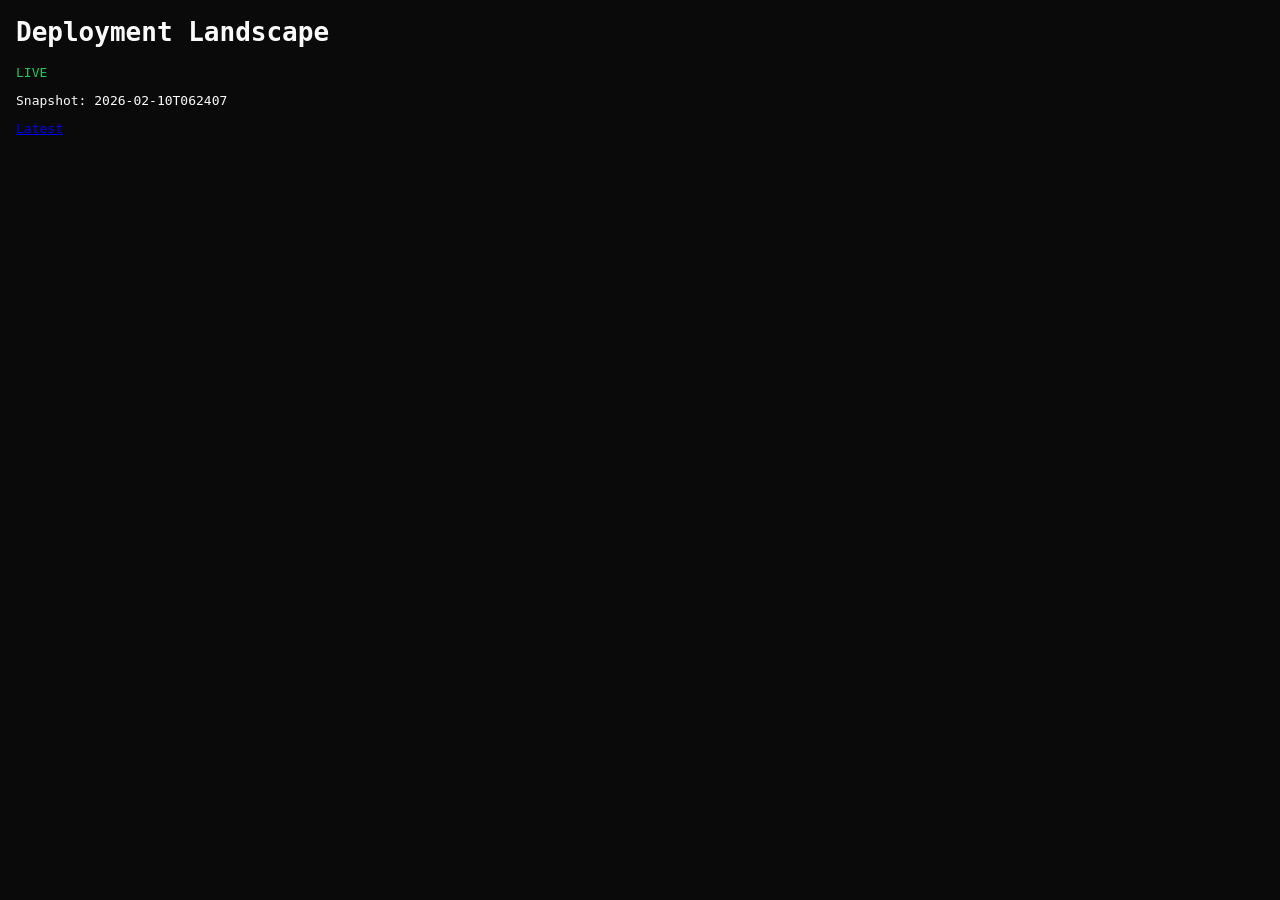
==== .opsera-claritywithai-0209/.deployments/index.html @ d562bbf3 "docs: update deployment landscape for claritywithai-0209 [skip ci]" ====
<!DOCTYPE html>
<html lang="en" data-theme="dark"><head><meta charset="UTF-8"/><title>Landscape - claritywithai-0209</title>
<style>:root{--bg:#0a0a0a;--fg:#fafafa;--border:#333;} body{font-family:monospace;background:var(--bg);color:var(--fg);margin:1rem;} .status{color:#22c55e;}</style></head>
<body><h1>Deployment Landscape</h1><p class="status">LIVE</p><p>Snapshot: 2026-02-10T062407</p><p><a href="landscapes/2026-02-10T062407.md">Latest</a></p></body></html>
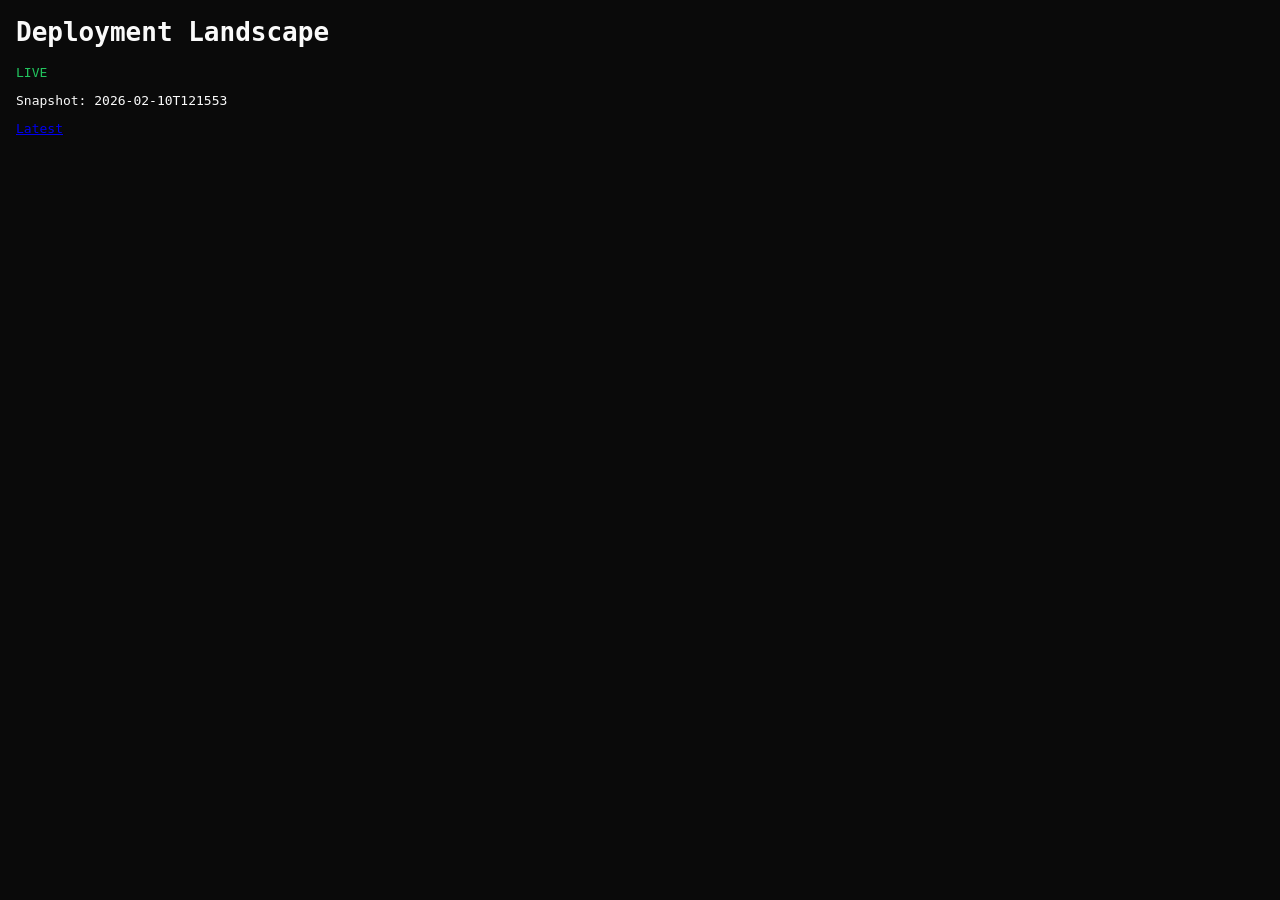
==== commit 40d51ec8: "docs: update deployment landscape for claritywithai-0209 [skip ci]" ====
--- a/.opsera-claritywithai-0209/.deployments/index.html
+++ b/.opsera-claritywithai-0209/.deployments/index.html
@@ -1,4 +1,4 @@
 <!DOCTYPE html>
 <html lang="en" data-theme="dark"><head><meta charset="UTF-8"/><title>Landscape - claritywithai-0209</title>
 <style>:root{--bg:#0a0a0a;--fg:#fafafa;--border:#333;} body{font-family:monospace;background:var(--bg);color:var(--fg);margin:1rem;} .status{color:#22c55e;}</style></head>
-<body><h1>Deployment Landscape</h1><p class="status">LIVE</p><p>Snapshot: 2026-02-10T062407</p><p><a href="landscapes/2026-02-10T062407.md">Latest</a></p></body></html>+<body><h1>Deployment Landscape</h1><p class="status">LIVE</p><p>Snapshot: 2026-02-10T121553</p><p><a href="landscapes/2026-02-10T121553.md">Latest</a></p></body></html>
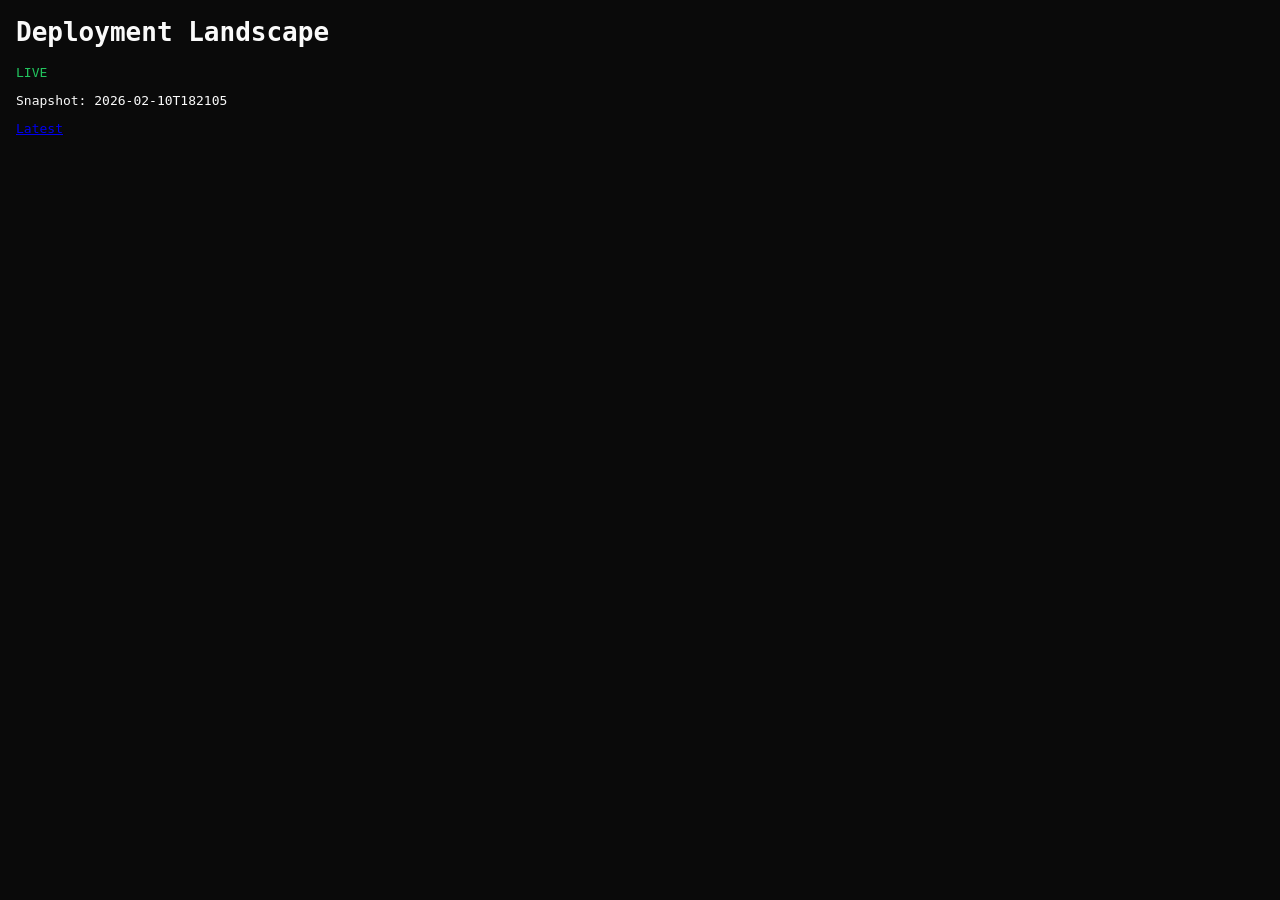
==== commit 411bc942: "docs: update deployment landscape for claritywithai-0209 [skip ci]" ====
--- a/.opsera-claritywithai-0209/.deployments/index.html
+++ b/.opsera-claritywithai-0209/.deployments/index.html
@@ -1,4 +1,4 @@
 <!DOCTYPE html>
 <html lang="en" data-theme="dark"><head><meta charset="UTF-8"/><title>Landscape - claritywithai-0209</title>
 <style>:root{--bg:#0a0a0a;--fg:#fafafa;--border:#333;} body{font-family:monospace;background:var(--bg);color:var(--fg);margin:1rem;} .status{color:#22c55e;}</style></head>
-<body><h1>Deployment Landscape</h1><p class="status">LIVE</p><p>Snapshot: 2026-02-10T121553</p><p><a href="landscapes/2026-02-10T121553.md">Latest</a></p></body></html>+<body><h1>Deployment Landscape</h1><p class="status">LIVE</p><p>Snapshot: 2026-02-10T182105</p><p><a href="landscapes/2026-02-10T182105.md">Latest</a></p></body></html>
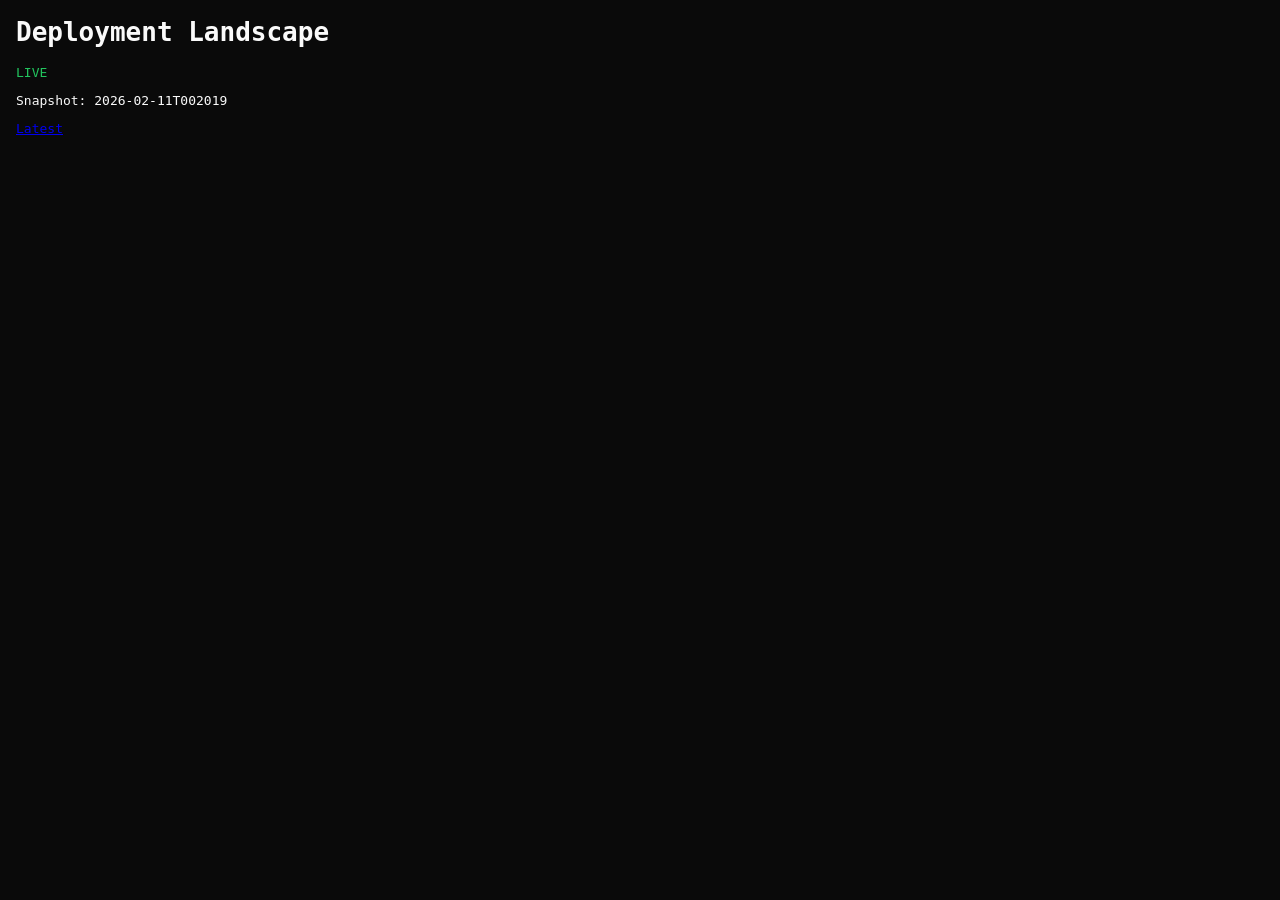
==== commit 29810e31: "docs: update deployment landscape for claritywithai-0209 [skip ci]" ====
--- a/.opsera-claritywithai-0209/.deployments/index.html
+++ b/.opsera-claritywithai-0209/.deployments/index.html
@@ -1,4 +1,4 @@
 <!DOCTYPE html>
 <html lang="en" data-theme="dark"><head><meta charset="UTF-8"/><title>Landscape - claritywithai-0209</title>
 <style>:root{--bg:#0a0a0a;--fg:#fafafa;--border:#333;} body{font-family:monospace;background:var(--bg);color:var(--fg);margin:1rem;} .status{color:#22c55e;}</style></head>
-<body><h1>Deployment Landscape</h1><p class="status">LIVE</p><p>Snapshot: 2026-02-10T182105</p><p><a href="landscapes/2026-02-10T182105.md">Latest</a></p></body></html>+<body><h1>Deployment Landscape</h1><p class="status">LIVE</p><p>Snapshot: 2026-02-11T002019</p><p><a href="landscapes/2026-02-11T002019.md">Latest</a></p></body></html>
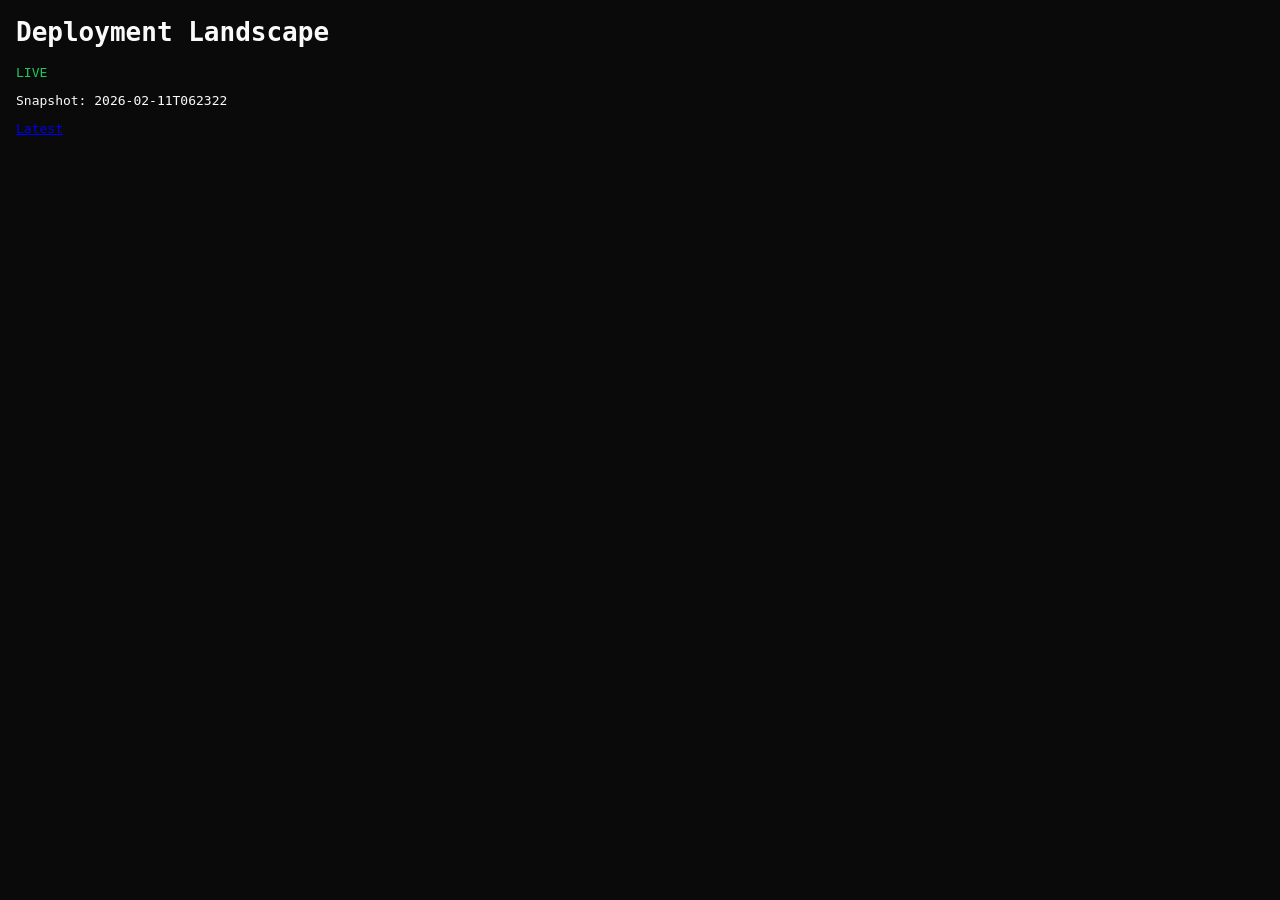
==== commit 2beb8af0: "docs: update deployment landscape for claritywithai-0209 [skip ci]" ====
--- a/.opsera-claritywithai-0209/.deployments/index.html
+++ b/.opsera-claritywithai-0209/.deployments/index.html
@@ -1,4 +1,4 @@
 <!DOCTYPE html>
 <html lang="en" data-theme="dark"><head><meta charset="UTF-8"/><title>Landscape - claritywithai-0209</title>
 <style>:root{--bg:#0a0a0a;--fg:#fafafa;--border:#333;} body{font-family:monospace;background:var(--bg);color:var(--fg);margin:1rem;} .status{color:#22c55e;}</style></head>
-<body><h1>Deployment Landscape</h1><p class="status">LIVE</p><p>Snapshot: 2026-02-11T002019</p><p><a href="landscapes/2026-02-11T002019.md">Latest</a></p></body></html>+<body><h1>Deployment Landscape</h1><p class="status">LIVE</p><p>Snapshot: 2026-02-11T062322</p><p><a href="landscapes/2026-02-11T062322.md">Latest</a></p></body></html>
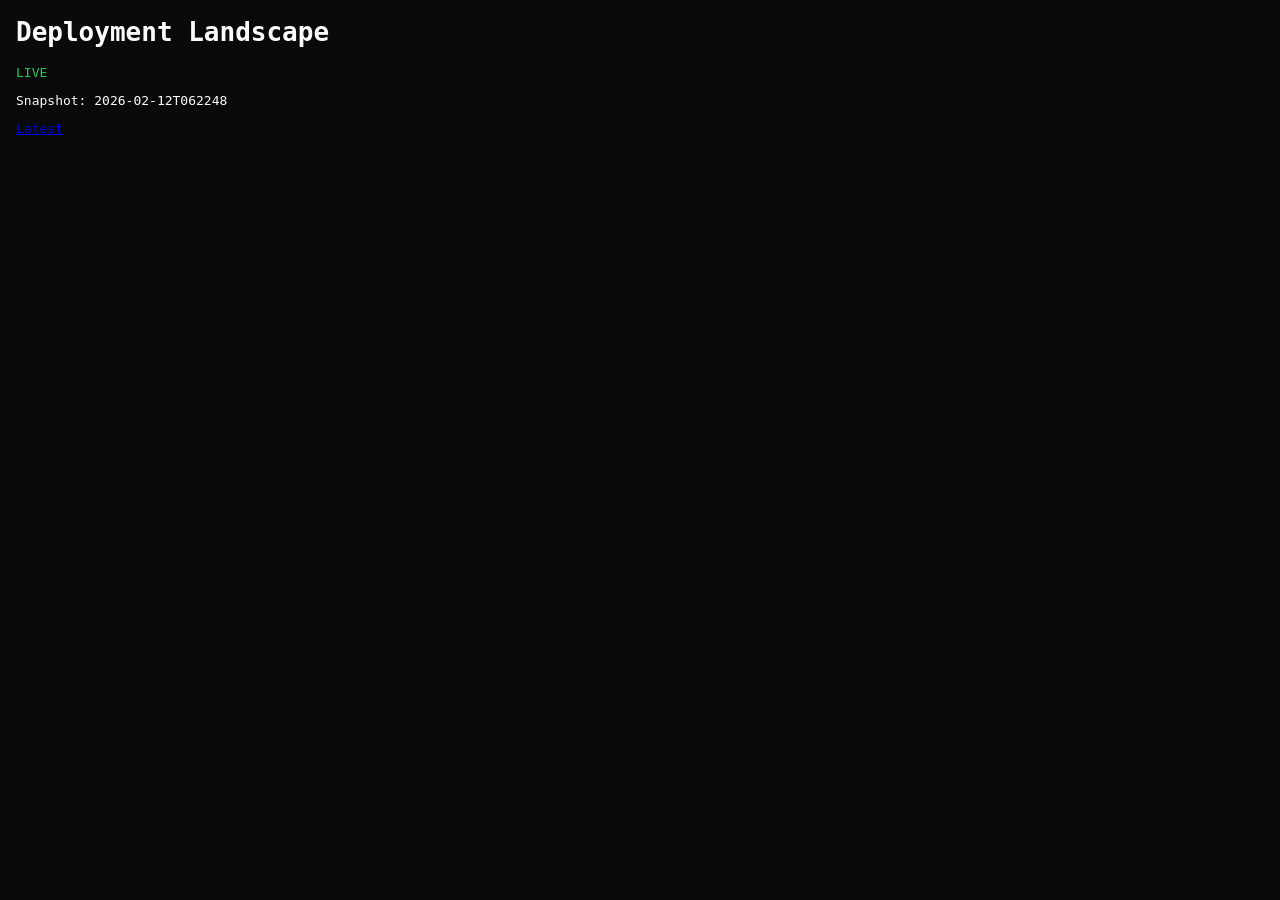
==== commit 01fee8c4: "docs: update deployment landscape for claritywithai-0209 [skip ci]" ====
--- a/.opsera-claritywithai-0209/.deployments/index.html
+++ b/.opsera-claritywithai-0209/.deployments/index.html
@@ -1,4 +1,4 @@
 <!DOCTYPE html>
 <html lang="en" data-theme="dark"><head><meta charset="UTF-8"/><title>Landscape - claritywithai-0209</title>
 <style>:root{--bg:#0a0a0a;--fg:#fafafa;--border:#333;} body{font-family:monospace;background:var(--bg);color:var(--fg);margin:1rem;} .status{color:#22c55e;}</style></head>
-<body><h1>Deployment Landscape</h1><p class="status">LIVE</p><p>Snapshot: 2026-02-11T062322</p><p><a href="landscapes/2026-02-11T062322.md">Latest</a></p></body></html>+<body><h1>Deployment Landscape</h1><p class="status">LIVE</p><p>Snapshot: 2026-02-12T062248</p><p><a href="landscapes/2026-02-12T062248.md">Latest</a></p></body></html>
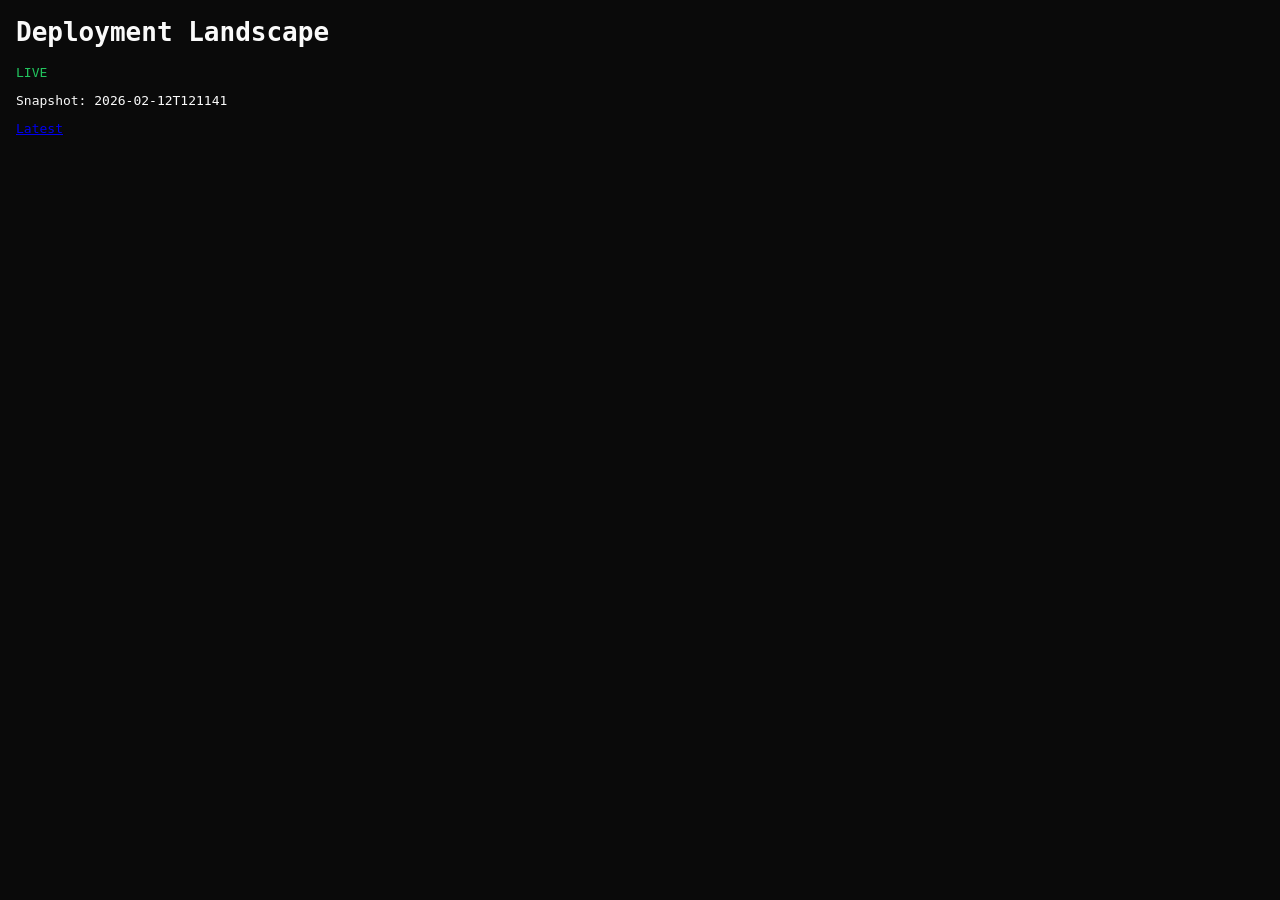
==== commit 43aabff7: "docs: update deployment landscape for claritywithai-0209 [skip ci]" ====
--- a/.opsera-claritywithai-0209/.deployments/index.html
+++ b/.opsera-claritywithai-0209/.deployments/index.html
@@ -1,4 +1,4 @@
 <!DOCTYPE html>
 <html lang="en" data-theme="dark"><head><meta charset="UTF-8"/><title>Landscape - claritywithai-0209</title>
 <style>:root{--bg:#0a0a0a;--fg:#fafafa;--border:#333;} body{font-family:monospace;background:var(--bg);color:var(--fg);margin:1rem;} .status{color:#22c55e;}</style></head>
-<body><h1>Deployment Landscape</h1><p class="status">LIVE</p><p>Snapshot: 2026-02-12T062248</p><p><a href="landscapes/2026-02-12T062248.md">Latest</a></p></body></html>+<body><h1>Deployment Landscape</h1><p class="status">LIVE</p><p>Snapshot: 2026-02-12T121141</p><p><a href="landscapes/2026-02-12T121141.md">Latest</a></p></body></html>
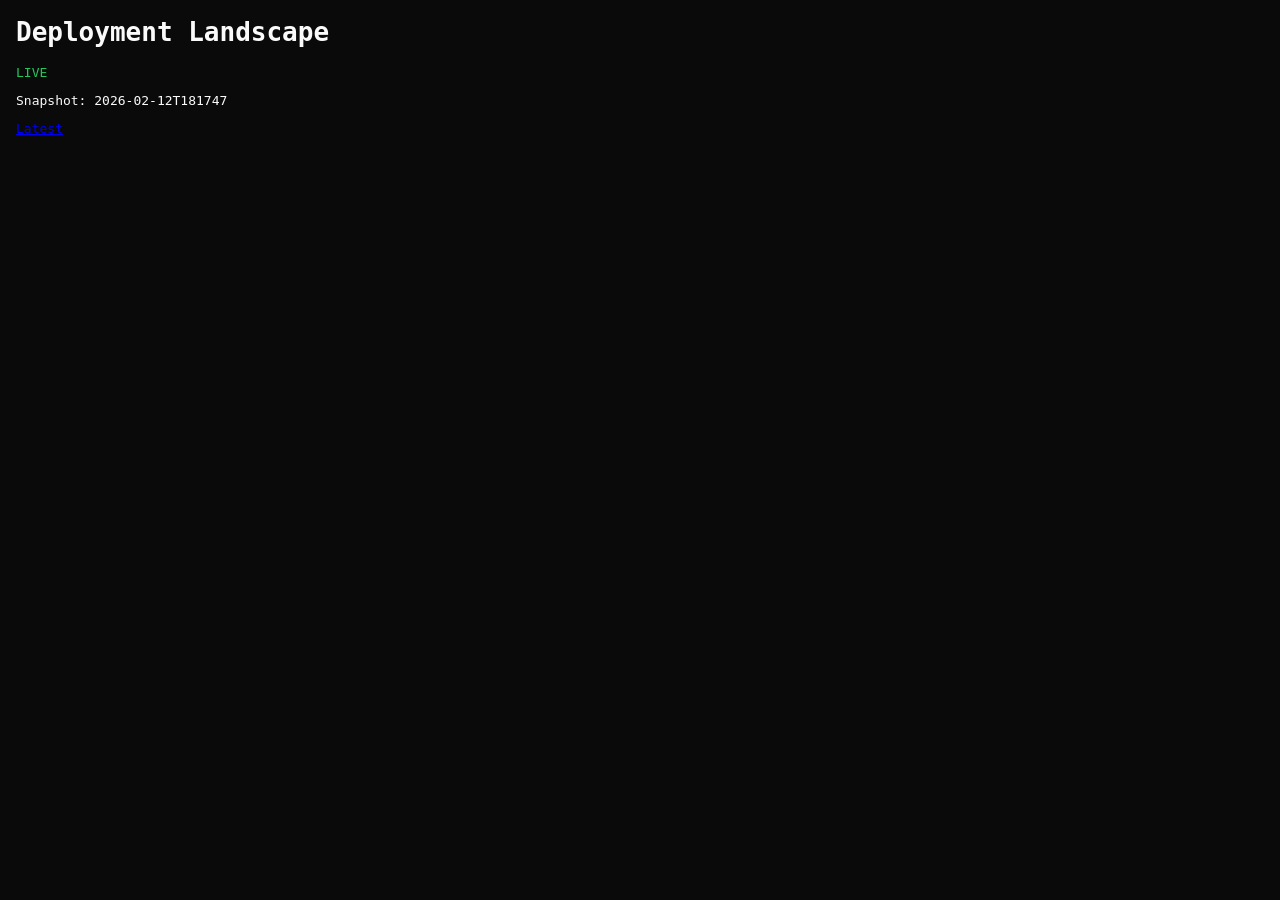
==== commit f0a5fb1a: "docs: update deployment landscape for claritywithai-0209 [skip ci]" ====
--- a/.opsera-claritywithai-0209/.deployments/index.html
+++ b/.opsera-claritywithai-0209/.deployments/index.html
@@ -1,4 +1,4 @@
 <!DOCTYPE html>
 <html lang="en" data-theme="dark"><head><meta charset="UTF-8"/><title>Landscape - claritywithai-0209</title>
 <style>:root{--bg:#0a0a0a;--fg:#fafafa;--border:#333;} body{font-family:monospace;background:var(--bg);color:var(--fg);margin:1rem;} .status{color:#22c55e;}</style></head>
-<body><h1>Deployment Landscape</h1><p class="status">LIVE</p><p>Snapshot: 2026-02-12T121141</p><p><a href="landscapes/2026-02-12T121141.md">Latest</a></p></body></html>+<body><h1>Deployment Landscape</h1><p class="status">LIVE</p><p>Snapshot: 2026-02-12T181747</p><p><a href="landscapes/2026-02-12T181747.md">Latest</a></p></body></html>
